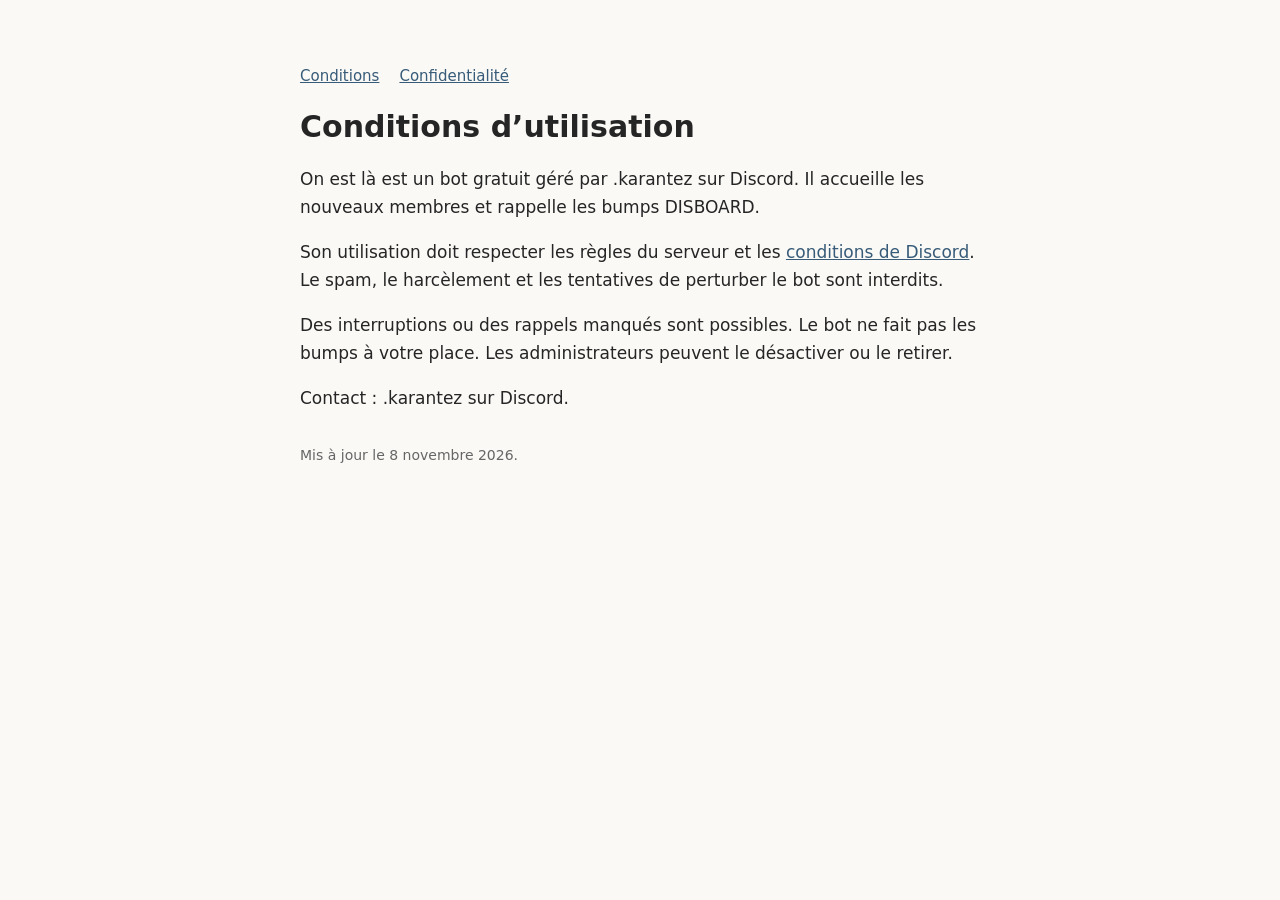
==== terms.html @ 00b4bb40 "docs: publier les conditions et la confidentialité" ====
<!doctype html>
<html lang="fr">
<meta charset="utf-8">
<meta name="viewport" content="width=device-width, initial-scale=1">
<title>Conditions d’utilisation · On est là</title>
<link rel="stylesheet" href="style.css">
<nav aria-label="Navigation"><a href="terms.html">Conditions</a><a href="privacy.html">Confidentialité</a></nav>
<main><h1>Conditions d’utilisation</h1>
<p>On est là est un bot gratuit géré par .karantez sur Discord. Il accueille les nouveaux membres et rappelle les bumps DISBOARD.</p>
<p>Son utilisation doit respecter les règles du serveur et les <a href="https://discord.com/terms">conditions de Discord</a>. Le spam, le harcèlement et les tentatives de perturber le bot sont interdits.</p>
<p>Des interruptions ou des rappels manqués sont possibles. Le bot ne fait pas les bumps à votre place. Les administrateurs peuvent le désactiver ou le retirer.</p>
<p>Contact : .karantez sur Discord.</p></main>
<footer>Mis à jour le 8 novembre 2026.</footer>
</html>
---- style.css ----
body{max-width:680px;margin:64px auto;padding:0 24px;font:17px/1.65 system-ui,sans-serif;color:#252525;background:#faf9f6}nav{display:flex;gap:20px;font-size:15px}a{color:#375b78}h1{font-size:30px;line-height:1.2}footer{margin-top:32px;font-size:14px;color:#666}@media(max-width:600px){body{margin:32px auto}}
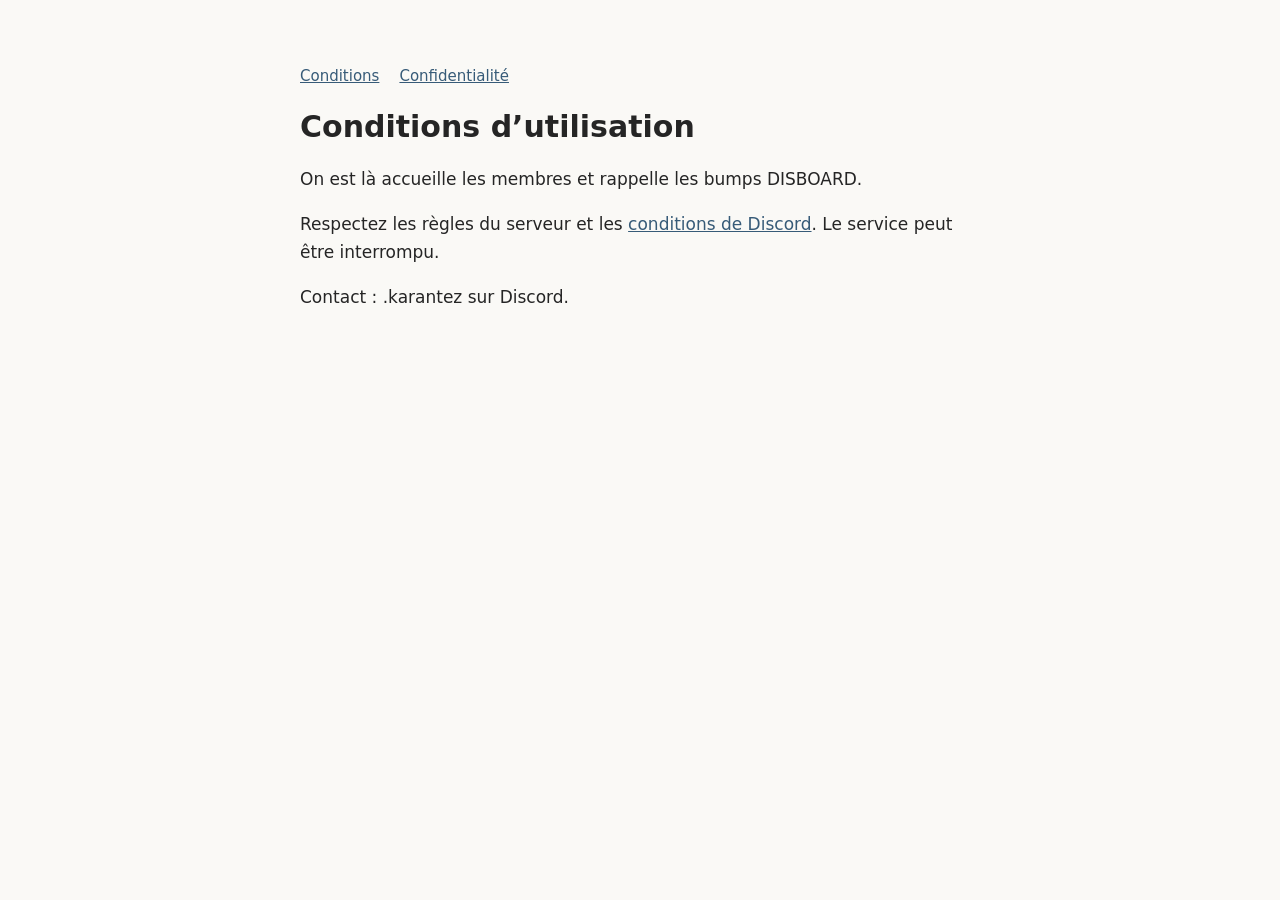
==== commit 26a29759: "docs: garder l’essentiel dans terms.html" ====
--- a/terms.html
+++ b/terms.html
@@ -6,9 +6,8 @@
 <link rel="stylesheet" href="style.css">
 <nav aria-label="Navigation"><a href="terms.html">Conditions</a><a href="privacy.html">Confidentialité</a></nav>
 <main><h1>Conditions d’utilisation</h1>
-<p>On est là est un bot gratuit géré par .karantez sur Discord. Il accueille les nouveaux membres et rappelle les bumps DISBOARD.</p>
-<p>Son utilisation doit respecter les règles du serveur et les <a href="https://discord.com/terms">conditions de Discord</a>. Le spam, le harcèlement et les tentatives de perturber le bot sont interdits.</p>
-<p>Des interruptions ou des rappels manqués sont possibles. Le bot ne fait pas les bumps à votre place. Les administrateurs peuvent le désactiver ou le retirer.</p>
-<p>Contact : .karantez sur Discord.</p></main>
-<footer>Mis à jour le 8 novembre 2026.</footer>
+<p>On est là accueille les membres et rappelle les bumps DISBOARD.</p>
+<p>Respectez les règles du serveur et les <a href="https://discord.com/terms">conditions de Discord</a>. Le service peut être interrompu.</p>
+<p>Contact : .karantez sur Discord.</p>
+</main>
 </html>
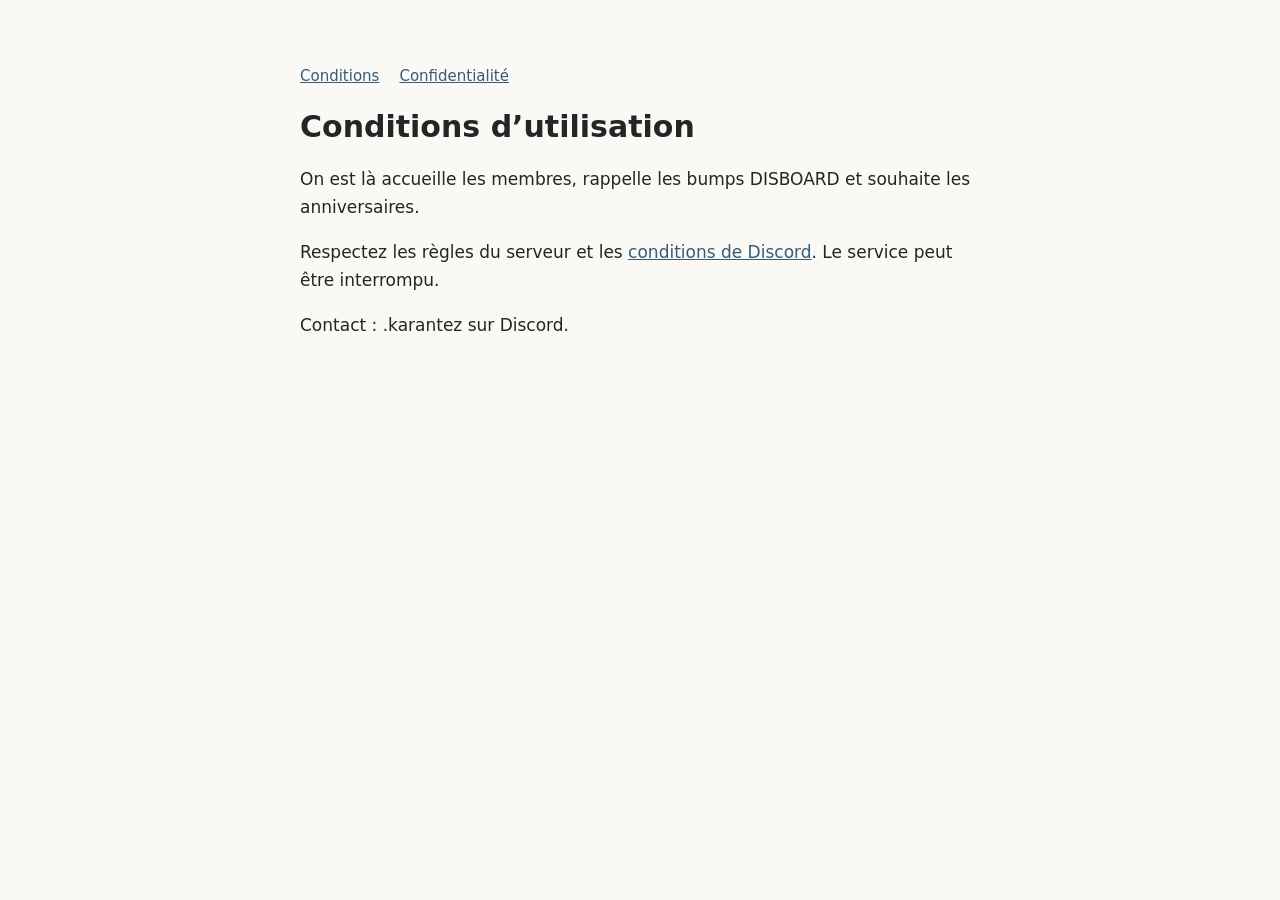
==== commit 8f8e5e67: "docs: inclure les anniversaires" ====
--- a/terms.html
+++ b/terms.html
@@ -6,7 +6,7 @@
 <link rel="stylesheet" href="style.css">
 <nav aria-label="Navigation"><a href="terms.html">Conditions</a><a href="privacy.html">Confidentialité</a></nav>
 <main><h1>Conditions d’utilisation</h1>
-<p>On est là accueille les membres et rappelle les bumps DISBOARD.</p>
+<p>On est là accueille les membres, rappelle les bumps DISBOARD et souhaite les anniversaires.</p>
 <p>Respectez les règles du serveur et les <a href="https://discord.com/terms">conditions de Discord</a>. Le service peut être interrompu.</p>
 <p>Contact : .karantez sur Discord.</p>
 </main>
